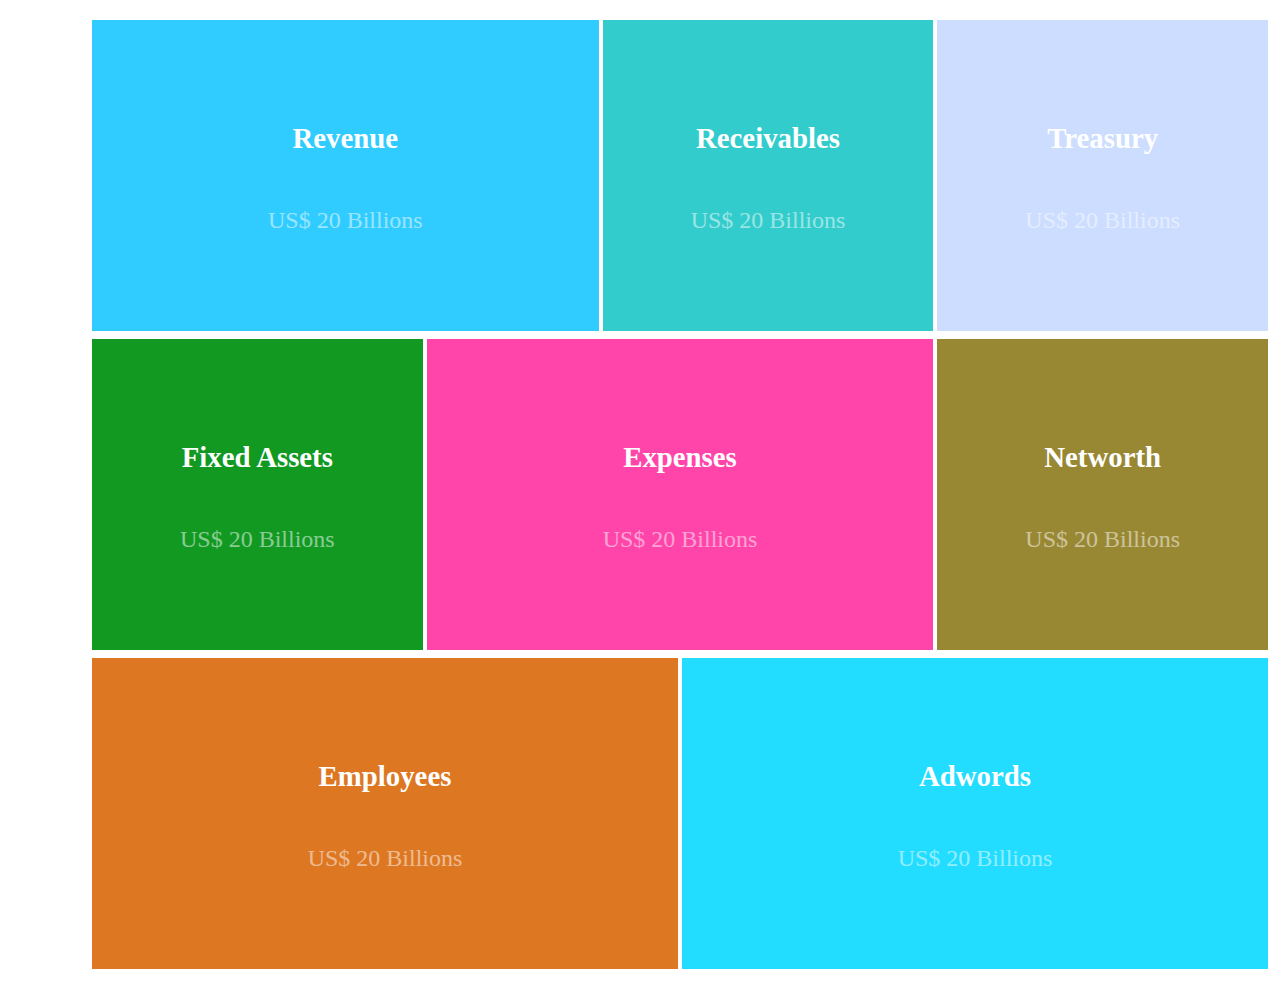
==== example/cssdiff.html @ a135c4f3 "cssdiff added" ====
<!DOCTYPE html>
<html>
	<head>
		<link rel="stylesheet" type="text/css" href="./reset.css">
		<style>
			*{
				box-sizing: border-box;
			}
            body{
                height:100%;
            }
			.nav ul{
                display:flex;
				flex-flow:row wrap;
				justify-content:flex-start;
				box-sizing:border-box;
			}
			li{
				border:2px solid white;
				text-align: center;
				flex:1 1 auto;
				color:white;
			}
			h3{font-size:1.8rem;}
			p{
				font-size:1.5rem;
                opacity:0.5;
			}
            .order li:hover .money{
				opacity:1;
			}
			.order li:hover h3 {
				opacity:0.5;
			}
           .order li{
                height:35vh;
                display:flex;
                flex-flow:row nowrap;
                justify-content:center;
                align-items:center;
            }
           
			.nav-1 li:nth-child(1) {
				background-color:#31CCFF;
				flex:2 1 auto;
			}
			.nav-1 li:nth-child(2) {
				background-color:#33CCCC
			}
			.nav-1 li:nth-child(3) {
				background-color:#cdf;
			}
			.nav-2 li:nth-child(1) {
				background-color:#192;
			}
			.nav-2 li:nth-child(2) {
				background-color:#f4a;
                flex:2 1 auto;
			}
			.nav-2 li:nth-child(3) {
				background-color:#983;
			}
			.nav-3 li:nth-child(1) {
				background-color:#d72;
			}
			.nav-3 li:nth-child(2) {
				background-color:#2df;
			}
            .cell li{
                display:flex;
                flex-flow:column wrap;
                justify-content:center;
                align-items:center;
                }
		</style>
	</head>
	<body>
	<ul class="nav">
        <li>
           <ul class="nav-1 order cell"> 
                <li class="nav-item">
                    <h3>Revenue</h3>
                    <p class="money">US$ 20 Billions</p>
                </li>
                <li class="nav-item">
                    <h3>Receivables</h3>
                    <p class="money">US$ 20 Billions</p>
                </li>
                <li class="nav-item">
                    <h3>Treasury</h3>
                    <p class="money">US$ 20 Billions</p>
                </li>
            </ul>
        </li>
        <!-- nav 2-->
        <li>
            <ul class="nav-2 order cell">
                <li class="nav-item">
                    <h3>Fixed Assets</h3>
                    <p class="money">US$ 20 Billions</p>
                </li>
                <li class="nav-item">
                    <h3>Expenses</h3>
                    <p class="money">US$ 20 Billions</p>
                </li>
                <li class="nav-item">
                    <h3>Networth</h3>
                    <p class="money">US$ 20 Billions</p>
                </li>
             </ul>
        </li>
        <li>
               <ul class="nav-3 order cell">
                <li class="nav-item ">
                    <h3>Employees</h3>
                    <p class="money">US$ 20 Billions</p>
                </li>
                <li class="nav-item">
                    <h3>Adwords</h3>
                    <p class="money">US$ 20 Billions</p>
                </li>
            </ul>
         </li>
	</ul>

	</body>
</html>
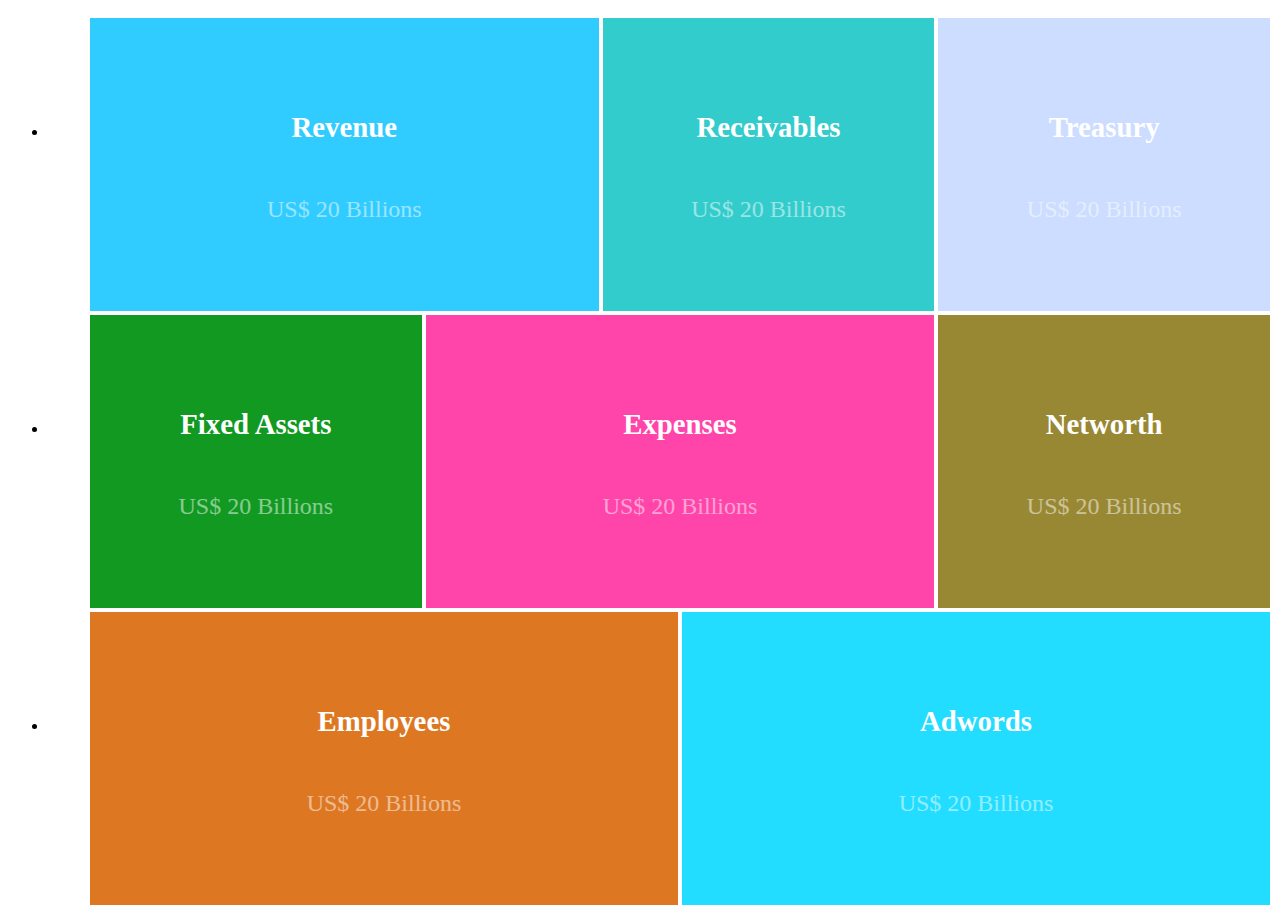
==== commit 271f2534: "simplifies the code" ====
--- a/example/cssdiff.html
+++ b/example/cssdiff.html
@@ -12,116 +12,102 @@
 			.nav ul{
                 display:flex;
 				flex-flow:row wrap;
-				justify-content:flex-start;
-				box-sizing:border-box;
 			}
-			li{
+			/*.nav-list li{ we replace this code bcoz wrote nav-item class below
 				border:2px solid white;
-				text-align: center;
 				flex:1 1 auto;
 				color:white;
-			}
+			}*/
 			h3{font-size:1.8rem;}
 			p{
 				font-size:1.5rem;
                 opacity:0.5;
 			}
-            .order li:hover .money{
+            .order li:hover p{
 				opacity:1;
 			}
 			.order li:hover h3 {
 				opacity:0.5;
 			}
            .order li{
-                height:35vh;
+                height:33vh;/*we must mention height */
                 display:flex;
                 flex-flow:row nowrap;
-                justify-content:center;
-                align-items:center;
             }
-           
-			.nav-1 li:nth-child(1) {
-				background-color:#31CCFF;
-				flex:2 1 auto;
-			}
-			.nav-1 li:nth-child(2) {
-				background-color:#33CCCC
-			}
-			.nav-1 li:nth-child(3) {
-				background-color:#cdf;
-			}
-			.nav-2 li:nth-child(1) {
-				background-color:#192;
-			}
-			.nav-2 li:nth-child(2) {
-				background-color:#f4a;
-                flex:2 1 auto;
-			}
-			.nav-2 li:nth-child(3) {
-				background-color:#983;
-			}
-			.nav-3 li:nth-child(1) {
-				background-color:#d72;
-			}
-			.nav-3 li:nth-child(2) {
-				background-color:#2df;
-			}
+            .nav-item{
+                flex:1 1 auto;
+                border:2px solid white;
+                color:white;
+             }
+             .is-special{
+                 flex:2 1 auto;
+             }
+            /*To set background color of each item*/
+            .is-c1{background-color:#31CCFF;}
+			.is-c2{background-color:#3CC;}
+			.is-c3{background-color:#CDF;}
+			.is-c4{background-color:#192;}
+			.is-c5{background-color:#f4a;}
+			.is-c6{background-color:#983;}
+			.is-c7{background-color:#d72;}
+			.is-c8{background-color:#2df;}
+            
+            /*To align text in center*/
             .cell li{
                 display:flex;
                 flex-flow:column wrap;
                 justify-content:center;
                 align-items:center;
-                }
+                }           
 		</style>
 	</head>
 	<body>
 	<ul class="nav">
-        <li>
+        <li class="nav-list">
            <ul class="nav-1 order cell"> 
-                <li class="nav-item">
+                <li class="nav-item is-c1 is-special">
                     <h3>Revenue</h3>
                     <p class="money">US$ 20 Billions</p>
                 </li>
-                <li class="nav-item">
+                <li class="nav-item is-c2">
                     <h3>Receivables</h3>
                     <p class="money">US$ 20 Billions</p>
                 </li>
-                <li class="nav-item">
+                <li class="nav-item is-c3">
                     <h3>Treasury</h3>
                     <p class="money">US$ 20 Billions</p>
                 </li>
             </ul>
         </li>
         <!-- nav 2-->
-        <li>
+        <li class="nav-list">
             <ul class="nav-2 order cell">
-                <li class="nav-item">
+                <li class="nav-item is-c4">
                     <h3>Fixed Assets</h3>
                     <p class="money">US$ 20 Billions</p>
                 </li>
-                <li class="nav-item">
+                <li class="nav-item is-c5 is-special">
                     <h3>Expenses</h3>
                     <p class="money">US$ 20 Billions</p>
                 </li>
-                <li class="nav-item">
+                <li class="nav-item is-c6">
                     <h3>Networth</h3>
                     <p class="money">US$ 20 Billions</p>
                 </li>
              </ul>
         </li>
-        <li>
+        <li class="nav-list">
                <ul class="nav-3 order cell">
-                <li class="nav-item ">
+                <li class="nav-item is-c7">
                     <h3>Employees</h3>
                     <p class="money">US$ 20 Billions</p>
                 </li>
-                <li class="nav-item">
+                <li class="nav-item is-c8">
                     <h3>Adwords</h3>
                     <p class="money">US$ 20 Billions</p>
                 </li>
             </ul>
          </li>
 	</ul>
-
-	</body>
+ </body>
 </html>
